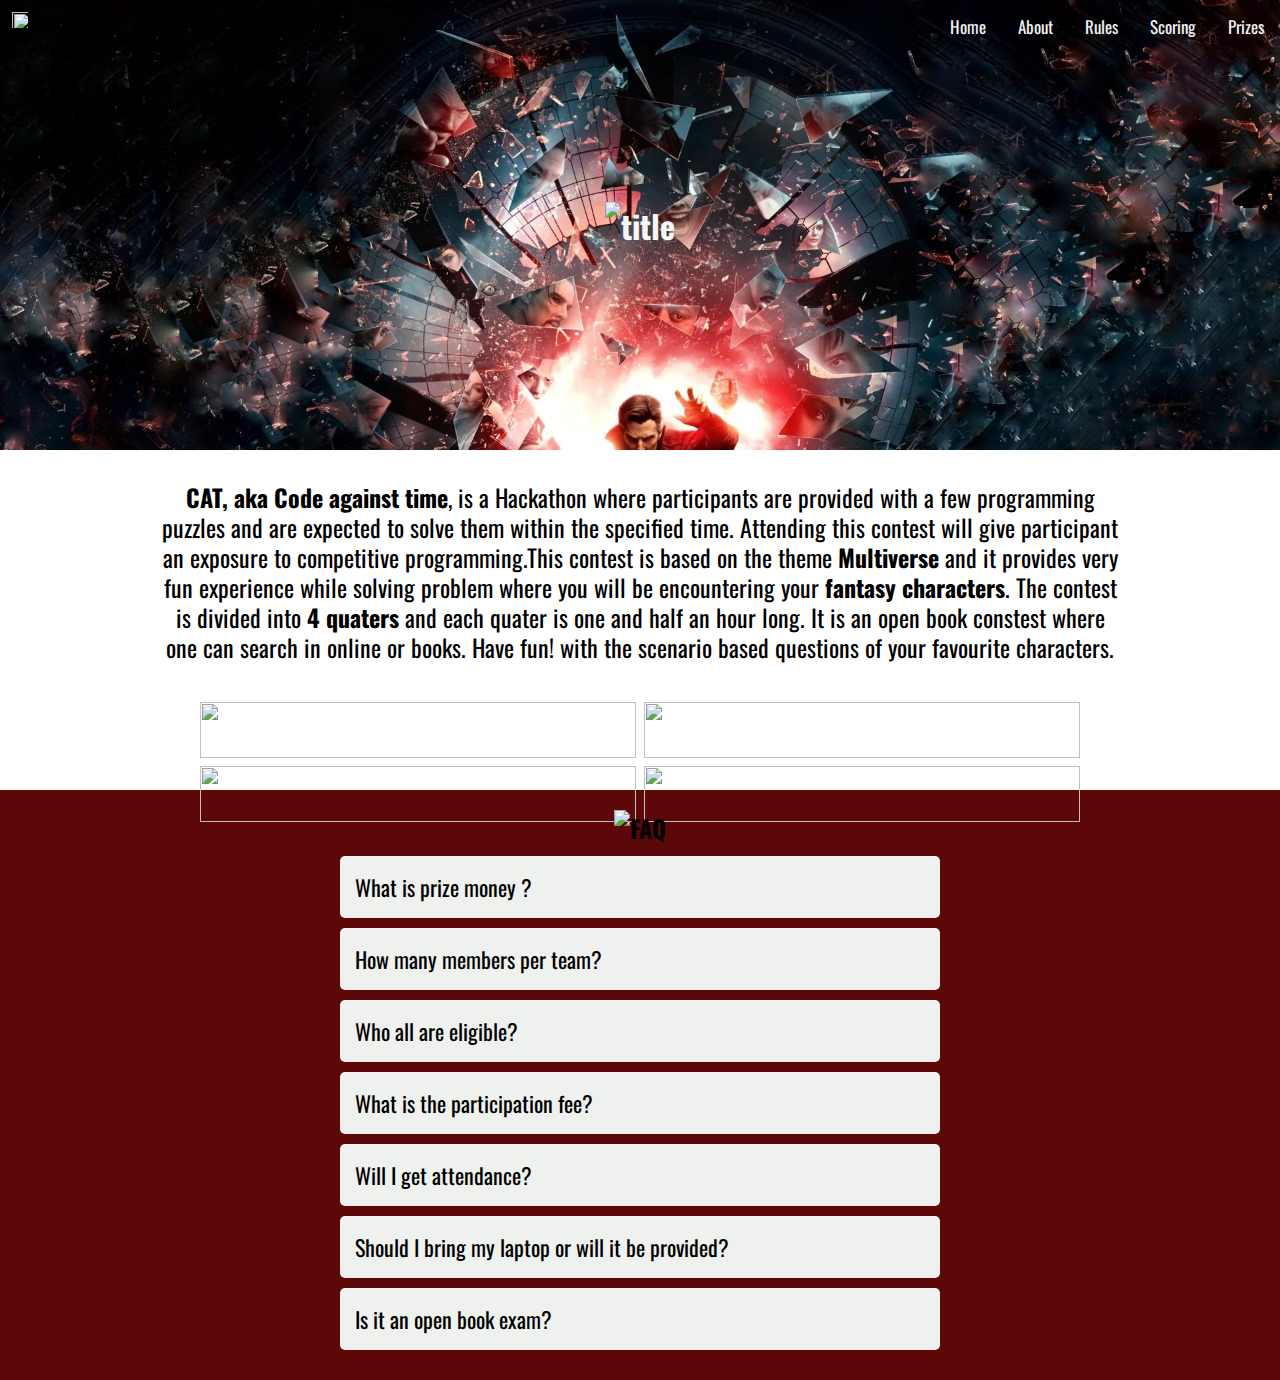
==== about.html @ 3b2adb3f "Merge pull request #10 from madhulika01/main" ====
<html>
  <head>
    <title>Multiverse Themed Hackathon</title>
    <link rel="stylesheet" href="style.css" />
    <link rel="preconnect" href="https://fonts.googleapis.com" />
    <link rel="preconnect" href="https://fonts.gstatic.com" crossorigin />
    <link
      href="https://fonts.googleapis.com/css2?family=Oswald:wght@200;300&display=swap"
      rel="stylesheet"
    />
    <link
      rel="stylesheet"
      href="https://cdnjs.cloudflare.com/ajax/libs/font-awesome/4.7.0/css/font-awesome.min.css"
    />
    <style>
       *{
         box-sizing: border-box;
       }
       .faq{
        background-color: rgb(93, 8, 8);
        padding:20px;
       }
        .layout{
            width: 600px;
            margin: auto;
            background-color: rgb(93, 8, 8);
        }
        .accordion{
            padding: 10px;
            margin-top: 10px;
            margin-bottom: 10px;
            background: rgb(238, 241, 238);
            border-radius: 5px;
        }
        .accordion__question p{
            margin: 5px;
            padding: 0;
            font-size: 22px;
        }
        .accordion__answer p{
            margin: 5px;
            padding: 10px;
            font-size: 20px;
            color: rgb(255, 255, 255);
            background: rgb(88, 13, 13);
            border-radius: 8px; 
        }
        .accordion:hover{
            cursor: pointer;
        }
        .accordion__answer {
            display: none;
        } 
        .accordion.active .accordion__answer {
            display: block;
        }
    </style>
  </head>
  <body>
    <div class="about-img">
      <div class="topnav" id="myTopnav">
        <img
          src="favicon-bg.png"
          alt="fav-icon"
          height="40px"
          width="40px"
          style="float: left; padding: 12px"
          id="fav-icon"
        />
        <a href="javascript:void(0);" class="icon" onclick="myFunction()">
          <i class="fa fa-bars"></i>
        </a>
        <a href="prizes.html">Prizes</a>
        <a href="scoring.html">Scoring</a>
        <a href="rules.html">Rules</a>
        <a href="about.html">About</a>
        <a href="index.html" class="active">Home</a>
      </div>
      <script>
        function myFunction() {
          var x = document.getElementById("myTopnav");
          if (x.className === "topnav") {
            x.className += " responsive";
          } else {
            x.className = "topnav";
          }
        }
      </script>
      <div class="about-txt">
        <!-- <h1><img src="https://see.fontimg.com/api/renderfont4/WyJZn/eyJyIjoiZnMiLCJoIjo3MCwidyI6MTI1MCwiZnMiOjU2LCJmZ2MiOiIjRkZGRkZGIiwiYmdjIjoiI0Y0RjNGMCIsInQiOjF9/QUJPVVQ/dragonlord.png" alt="title"></h1> -->
        <h1>
          <img
            srcset="
              https://see.fontimg.com/api/renderfont4/WyJZn/eyJyIjoiZnMiLCJoIjo3MCwidyI6MTI1MCwiZnMiOjU2LCJmZ2MiOiIjRkZGRkZGIiwiYmdjIjoiI0Y0RjNGMCIsInQiOjF9/QUJPVVQ/dragonlord.png  480w,
              https://see.fontimg.com/api/renderfont4/WyJZn/eyJyIjoiZnMiLCJoIjo3MCwidyI6MTI1MCwiZnMiOjU2LCJmZ2MiOiIjRkZGRkZGIiwiYmdjIjoiI0Y0RjNGMCIsInQiOjF9/QUJPVVQ/dragonlord.png 1500w
            "
            sizes="(max-width: 600px) 480px"
            src="https://see.fontimg.com/api/renderfont4/WyJZn/eyJyIjoiZnMiLCJoIjo3MCwidyI6MTI1MCwiZnMiOjU2LCJmZ2MiOiIjRkZGRkZGIiwiYmdjIjoiI0Y0RjNGMCIsInQiOjF9/QUJPVVQ/dragonlord.png"
            alt="title"
          />
        </h1>
      </div>
    </div>
    <div class="about">
      <p>
        <b>CAT, aka Code against time</b>, is a Hackathon where participants are
        provided with a few programming puzzles and are expected to solve them
        within the specified time. Attending this contest will give participant
        an exposure to competitive programming.This contest is based on the
        theme <b>Multiverse</b> and it provides very fun experience while
        solving problem where you will be encountering your
        <b>fantasy characters</b>. The contest is divided into
        <b>4 quaters</b> and each quater is one and half an hour long. It is an
        open book constest where one can search in online or books. Have fun!
        with the scenario based questions of your favourite characters.
      </p>
    </div>
    <div class="gifs">
      <div class="row">
        <div class="column">
          <img
            src="https://64.media.tumblr.com/25c93ebc9e76333595eb48a39d6b54f7/6b5ae36040d77751-19/s540x810/16929bec14811be42f1337531ce4b23b572ebbc3.gifv"
            style="width: 100%"
          />
          <img
            src="https://i.pinimg.com/originals/08/11/1c/08111c3235ace0254a0ac236091f7a5f.gif"
            style="width: 100%"
          />
        </div>
        <div class="column">
          <img
            src="https://media0.giphy.com/media/kItp7SxtBjqMkNJMrU/giphy.gif"
            style="width: 100%"
          />
          <img
            src="https://y.yarn.co/22fa91cd-1280-4666-a57a-2a7d32b4332d_text.gif"
            style="width: 100%"
          />
        </div>
      </div>
    </div>
    <div class="faq">
        <center>
          <h2>
            <img src="https://see.fontimg.com/api/renderfont4/WyJZn/eyJyIjoiZnMiLCJoIjo4NiwidyI6MTI1MCwiZnMiOjY5LCJmZ2MiOiIjRkZGQUZBIiwiYmdjIjoiIzEwMEUwRSIsInQiOjF9/RkFR/dragonlord.png" alt="FAQ">
          </h2>
        </center>
        <div class="layout">
          <div class="accordion">
              <div class="accordion__question">
                  <p>What is prize money ?</p>
              </div>
              <div class="accordion__answer">
                  <p>First prize-7k<br>
                      Second prize-5k<br>
                      Third prize-3k</p>
              </div>
          </div>
          <div class="accordion">
              <div class="accordion__question">
                  <p>How many members per team?</p>
              </div>
              <div class="accordion__answer">
                  <p>
                      Maximum 3 members and minimum 1 member.
                  </p>
              </div>
          </div>
          <div class="accordion">
              <div class="accordion__question">
                  <p>Who all are eligible?</p>
              </div>
              <div class="accordion__answer">
                  <p>
                      All the students of gitam bangalore campus are eligible.
                  </p>
              </div>
          </div>
          <div class="accordion">
              <div class="accordion__question">
                  <p>What is the participation fee?</p>
              </div>
              <div class="accordion__answer">
                  <p>
                      There is no participation fee, its absolutly free.
                  </p>
              </div>
          </div>
          <div class="accordion">
              <div class="accordion__question">
                  <p>Will I get attendance?</p>
              </div>
              <div class="accordion__answer">
                  <p>
                      Yes you will be given attendance for all the classes during the event time.
                  </p>
              </div>
          </div>
          <div class="accordion">
              <div class="accordion__question">
                  <p>Should I bring my laptop or will it be provided?</p> 
              </div>
              <div class="accordion__answer">
                  <p>
                      System will be provided by college.
                  </p>
              </div>
          </div>
          <div class="accordion">
              <div class="accordion__question">
                  <p>Is it an open book exam?</p>
              </div>
              <div class="accordion__answer">
                  <p>
                      Yes you can use any source or material to get the answer
                  </p>
              </div>
          </div>         
      </div>
      <script>
          let answers=document.querySelectorAll(".accordion");
          answers.forEach((event)=>{
              event.addEventListener('click',()=>{
                  if(event.classList.contains("active")){
                      event.classList.remove("active");
                  }
                  else{
                      event.classList.add("active");
                  }
              })
          })
      </script>
      </div>
  </body>
</html>
---- style.css ----
* {
  margin: 0;
  padding: 0;
  font-family: "Oswald", sans-serif;
}
.home-txt,
.about-txt,
.rules-txt,
.scoring-txt,
.prizes-txt {
  text-align: center;
  position: absolute;
  top: 50%;
  left: 50%;
  transform: translate(-50%, -50%);
  color: rgb(243, 247, 247);
}
.topnav {
  overflow: hidden;
}

.topnav a {
  float: right;
  display: block;
  color: #f2f2f2;
  text-align: center;
  padding: 14px 16px;
  text-decoration: none;
  font-size: 17px;
}

.topnav a:hover {
  background-color: #585b7067;
  color: white;
}
.topnav .icon {
  display: none;
}

@media screen and (max-width: 600px) {
  .topnav a {
    display: none;
  }
  .topnav a.icon {
    float: right;
    display: block;
  }
}

@media screen and (max-width: 600px) {
  .topnav.responsive {
    position: relative;
  }
  .topnav.responsive .icon {
    position: absolute;
    right: 0;
    top: 0;
  }
  .topnav.responsive a {
    float: none;
    display: block;
    text-align: center;
  }
}
.home-img {
  background-image: url("homepage.jpeg");
  /* filter: saturate(60%); */
  height: 100%;
  background-repeat: no-repeat;
  background-size: cover;
  position: relative;
  /* background-blend-mode: saturation; */
}
@media screen and (max-width: 900px) {
  .home-img {
    background-image: url("homepage.jpeg");
    height: 380px;
  }
  .poster img {
    width: 200px;
    height: 300px;
  }
}
@media screen and (max-width: 600px) {
  .home-img {
    background-image: url("homepage.jpeg");
    height: 240px;
  }
}
.venue {
  padding: 30px;
}
.venue h2 {
  text-align: center;
  font-family: "Times New Roman", Times, serif;
  line-height: 2;
}
.about-img,
.rules-img,
.scoring-img,
.prizes-img {
  background-image: url("homepage.jpeg");
  /* filter: saturate(60%); */
  height: 50%;
  background-repeat: no-repeat;
  background-size: cover;
  position: relative;
  /* background-blend-mode: saturation; */
}
@media screen and (max-width: 900px) {
  .about-img,
  .rules-img,
  .scoring-img,
  .prizes-img {
    background-image: url("homepage.jpeg");
    /* filter: saturate(60%); */
    height: 30%;
    background-repeat: no-repeat;
    background-size: cover;
    position: relative;
    /* background-blend-mode: saturation; */
  }
}
@media screen and (max-width: 600px) {
  .about-img,
  .rules-img,
  .scoring-img,
  .prizes-img {
    background-image: url("homepage.jpeg");
    /* filter: saturate(60%); */
    height: 30%;
    background-repeat: no-repeat;
    background-size: cover;
    position: relative;
    /* background-blend-mode: saturation; */
  }
}
.rules,
.scoring {
  display: flex;
  align-items: center;
  justify-content: center;
  margin: auto;
  width: 80%;
  font-size: 22px;
  line-height: 1.25;
  padding: 24px;
}
@media screen and (max-width: 900px) {
  .rules,
  .scoring {
    margin: auto;
    width: 80%;
    font-size: 15px;
    line-height: 1;
    padding: 20px;
  }
  .rules img,
  .scoring img {
    max-width: 30%;
  }
  .rules_image,
  .scoringimage {
    flex-basis: 100%;
  }
  .rules_text,
  .scoringtext {
    font-size: 14px;
    padding-left: 10px;
  }
}
@media screen and (max-width: 600px) {
  .rules,
  .scoring {
    margin: auto;
    width: 80%;
    font-size: 15px;
    line-height: 1;
    padding: 10px;
  }
  .rules img,
  .scoring img {
    max-width: 15%;
  }
  .rules_image,
  .scoringimage {
    flex-basis: 100%;
  }
  .rules_text,
  .scoringtext {
    font-size: 14px;
    padding-left: 10px;
  }
}
.rules img,
.scoring img {
  max-width: 80%;
}
.rules_image,
.scoringimage {
  flex-basis: 30%;
}
.rules_text,
.scoringtext {
  font-size: 20px;
  padding-left: 20px;
}
.about {
  padding: 32px;
  font-size: 24px;
  text-align: center;
  line-height: 1.25;
  margin: auto;
  width: 80%;
}
@media screen and (max-width: 900px) {
  .about {
    padding: 20px;
    font-size: 10px;
  }
}
@media screen and (max-width: 600px) {
  .about {
    padding: 20px;
    font-size: 12px;
  }
}
.gifs {
  margin: auto;
  width: 70%;
  padding-bottom: 40px;
}
.row {
  display: -ms-flexbox;
  display: flex;
  -ms-flex-wrap: wrap;
  flex-wrap: wrap;
  padding: 0 4px;
}
.column {
  -ms-flex: 50%;
  flex: 50%;
  max-width: 50%;
  padding: 0 4px;
}
.column img {
  margin-top: 8px;
  vertical-align: middle;
  width: 100%;
}
@media screen and (max-width: 600px) {
  .column {
    -ms-flex: 100%;
    flex: 100%;
    max-width: 100%;
  }
}
.button a:link,
a:visited {
  background-color: rgb(135, 28, 28);
  color: azure;
  text-decoration: none;
  display: inline-block;
}
.button {
  border: none;
  background-color: rgb(135, 28, 28);
  padding: 16px;
  text-align: center;
  text-decoration: none;
  display: inline-block;
  font-size: 20px;
  margin: 4px 2px;
  transition-duration: 0.4s;
  cursor: pointer;
  font-weight: bold;
  width: 400px;
}
@media screen and (max-width: 900px) {
  .button {
    width: 200px;
    font-size: 16px;
  }
}
@media screen and (max-width: 600px) {
  .button {
    width: 100px;
    font-size: 12px;
  }
}
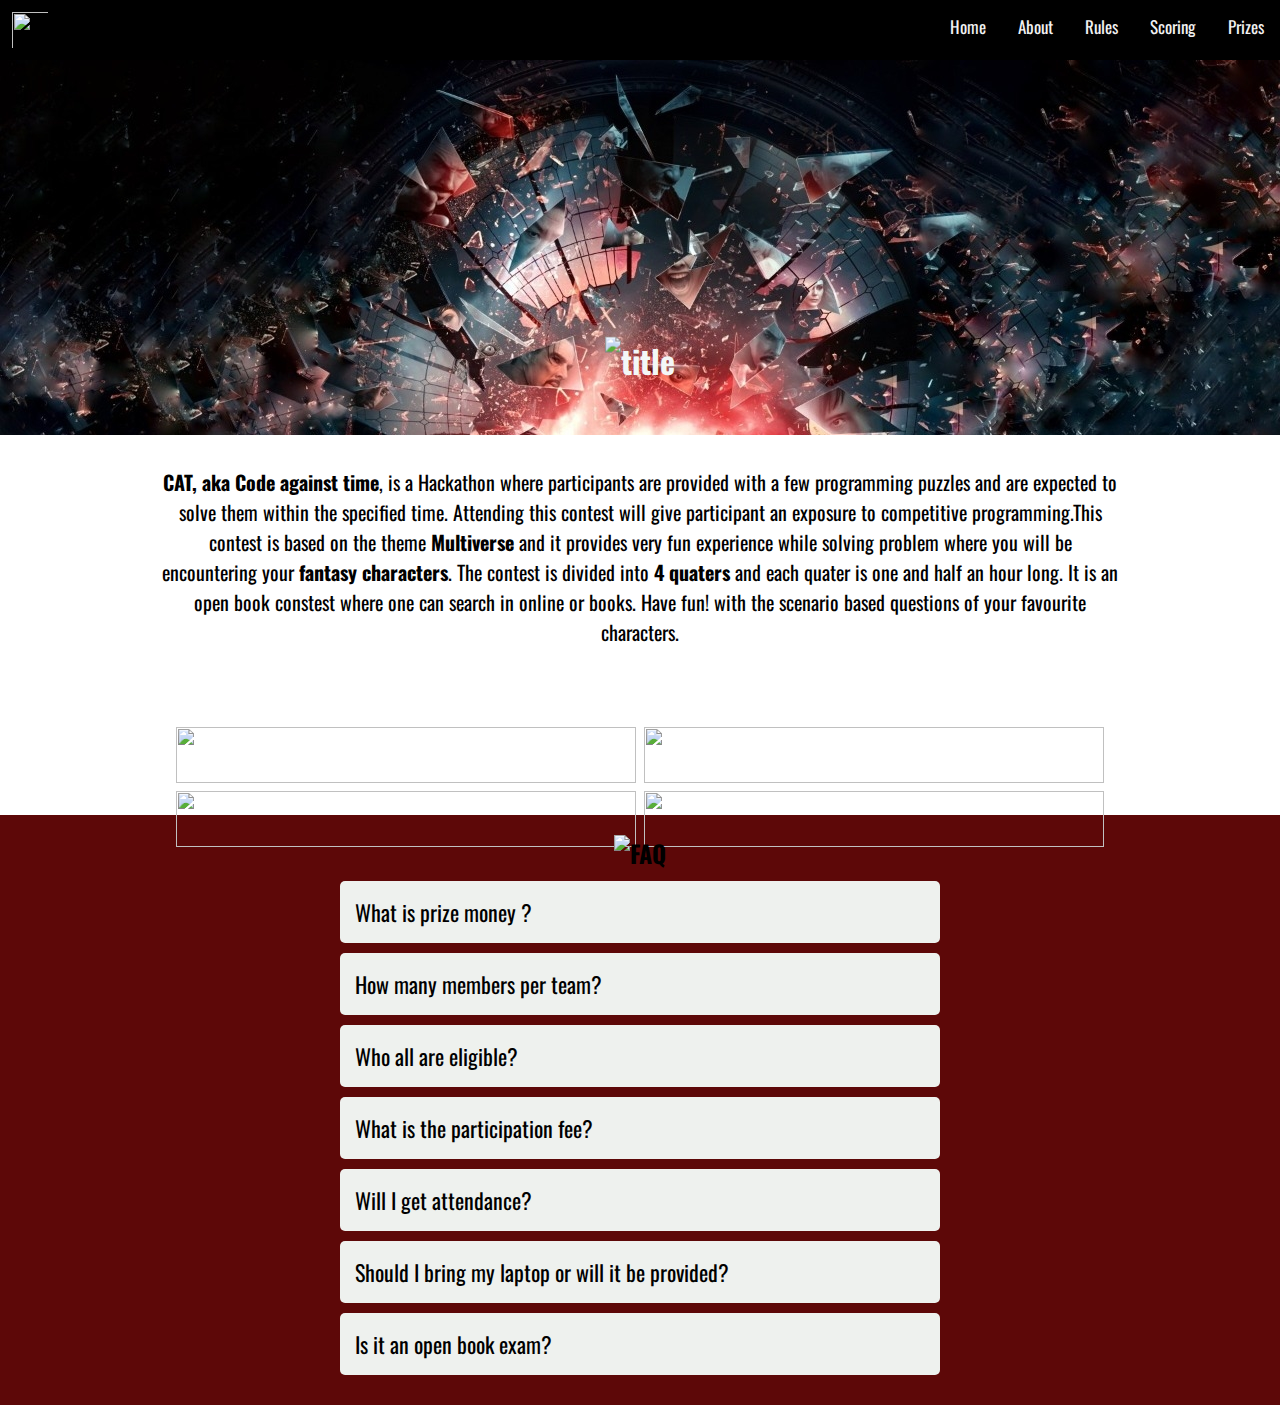
==== commit c37f54ad: "style changes" ====
--- a/about.html
+++ b/about.html
@@ -16,54 +16,16 @@
        *{
          box-sizing: border-box;
        }
-       .faq{
-        background-color: rgb(93, 8, 8);
-        padding:20px;
-       }
-        .layout{
-            width: 600px;
-            margin: auto;
-            background-color: rgb(93, 8, 8);
-        }
-        .accordion{
-            padding: 10px;
-            margin-top: 10px;
-            margin-bottom: 10px;
-            background: rgb(238, 241, 238);
-            border-radius: 5px;
-        }
-        .accordion__question p{
-            margin: 5px;
-            padding: 0;
-            font-size: 22px;
-        }
-        .accordion__answer p{
-            margin: 5px;
-            padding: 10px;
-            font-size: 20px;
-            color: rgb(255, 255, 255);
-            background: rgb(88, 13, 13);
-            border-radius: 8px; 
-        }
-        .accordion:hover{
-            cursor: pointer;
-        }
-        .accordion__answer {
-            display: none;
-        } 
-        .accordion.active .accordion__answer {
-            display: block;
-        }
     </style>
   </head>
   <body>
-    <div class="about-img">
+    <div class="aboutimgresponsive">
       <div class="topnav" id="myTopnav">
         <img
           src="favicon-bg.png"
           alt="fav-icon"
-          height="40px"
-          width="40px"
+          height="60px"
+          width="60px"
           style="float: left; padding: 12px"
           id="fav-icon"
         />
@@ -86,6 +48,7 @@
           }
         }
       </script>
+      <img src="bannerimage.jpeg" alt="about" class="about-img" />
       <div class="about-txt">
         <!-- <h1><img src="https://see.fontimg.com/api/renderfont4/WyJZn/eyJyIjoiZnMiLCJoIjo3MCwidyI6MTI1MCwiZnMiOjU2LCJmZ2MiOiIjRkZGRkZGIiwiYmdjIjoiI0Y0RjNGMCIsInQiOjF9/QUJPVVQ/dragonlord.png" alt="title"></h1> -->
         <h1>
@@ -120,21 +83,17 @@
         <div class="column">
           <img
             src="https://64.media.tumblr.com/25c93ebc9e76333595eb48a39d6b54f7/6b5ae36040d77751-19/s540x810/16929bec14811be42f1337531ce4b23b572ebbc3.gifv"
-            style="width: 100%"
           />
           <img
             src="https://i.pinimg.com/originals/08/11/1c/08111c3235ace0254a0ac236091f7a5f.gif"
-            style="width: 100%"
           />
         </div>
         <div class="column">
           <img
             src="https://media0.giphy.com/media/kItp7SxtBjqMkNJMrU/giphy.gif"
-            style="width: 100%"
           />
           <img
             src="https://y.yarn.co/22fa91cd-1280-4666-a57a-2a7d32b4332d_text.gif"
-            style="width: 100%"
           />
         </div>
       </div>
--- a/style.css
+++ b/style.css
@@ -3,11 +3,18 @@
   padding: 0;
   font-family: "Oswald", sans-serif;
 }
-.home-txt,
 .about-txt,
 .rules-txt,
 .scoring-txt,
 .prizes-txt {
+  text-align: center;
+  position: absolute;
+  top: 40%;
+  left: 50%;
+  transform: translate(-50%, -50%);
+  color: rgb(243, 247, 247);
+}
+.home-txt {
   text-align: center;
   position: absolute;
   top: 50%;
@@ -15,8 +22,30 @@
   transform: translate(-50%, -50%);
   color: rgb(243, 247, 247);
 }
+@media screen and (max-width: 500px) {
+  .about-txt,
+  .rules-txt,
+  .scoring-txt,
+  .prizes-txt {
+    text-align: center;
+    position: absolute;
+    top: 75%;
+    left: 50%;
+    transform: translate(-50%, -50%);
+    color: rgb(243, 247, 247);
+  }
+  .home-txt {
+    text-align: center;
+    position: absolute;
+    top: 70%;
+    left: 50%;
+    transform: translate(-50%, -50%);
+    color: rgb(243, 247, 247);
+  }
+}
 .topnav {
   overflow: hidden;
+  background-color: rgb(0, 0, 0);
 }
 
 .topnav a {
@@ -37,7 +66,7 @@
   display: none;
 }
 
-@media screen and (max-width: 600px) {
+@media screen and (max-width: 500px) {
   .topnav a {
     display: none;
   }
@@ -45,9 +74,12 @@
     float: right;
     display: block;
   }
-}
-
-@media screen and (max-width: 600px) {
+  #fav-icon {
+    width: 40px;
+    height: 40px;
+  }
+}
+@media screen and (max-width: 500px) {
   .topnav.responsive {
     position: relative;
   }
@@ -63,28 +95,21 @@
   }
 }
 .home-img {
-  background-image: url("homepage.jpeg");
-  /* filter: saturate(60%); */
-  height: 100%;
-  background-repeat: no-repeat;
-  background-size: cover;
-  position: relative;
-  /* background-blend-mode: saturation; */
-}
-@media screen and (max-width: 900px) {
-  .home-img {
-    background-image: url("homepage.jpeg");
-    height: 380px;
-  }
-  .poster img {
-    width: 200px;
-    height: 300px;
-  }
-}
-@media screen and (max-width: 600px) {
-  .home-img {
-    background-image: url("homepage.jpeg");
-    height: 240px;
+  width: 100%;
+  height: auto;
+}
+@media screen and (max-width: 500px) {
+  .homeimgresposive img {
+    width: 100%;
+    height: auto;
+  }
+  .homeimgresposive {
+    position: relative;
+  }
+  .multiverse {
+    position: absolute;
+    top: 8px;
+    left: 8px;
   }
 }
 .venue {
@@ -99,136 +124,36 @@
 .rules-img,
 .scoring-img,
 .prizes-img {
-  background-image: url("homepage.jpeg");
-  /* filter: saturate(60%); */
-  height: 50%;
-  background-repeat: no-repeat;
-  background-size: cover;
-  position: relative;
-  /* background-blend-mode: saturation; */
-}
-@media screen and (max-width: 900px) {
-  .about-img,
-  .rules-img,
-  .scoring-img,
-  .prizes-img {
-    background-image: url("homepage.jpeg");
-    /* filter: saturate(60%); */
-    height: 30%;
-    background-repeat: no-repeat;
-    background-size: cover;
+  width: 100%;
+  height: auto;
+}
+@media screen and (max-width: 500px) {
+  .aboutimgresponsive img,
+  .prizesimgresponsive img,
+  .scoringimgresponsive img,
+  .rulesimgresponsive img {
+    width: 100%;
+    height: auto;
+  }
+  .aboutimgresponsive,
+  .prizesimgresponsive,
+  .scoringimgresponsive,
+  .rulesimgresponsive {
     position: relative;
-    /* background-blend-mode: saturation; */
-  }
-}
-@media screen and (max-width: 600px) {
-  .about-img,
-  .rules-img,
-  .scoring-img,
-  .prizes-img {
-    background-image: url("homepage.jpeg");
-    /* filter: saturate(60%); */
-    height: 30%;
-    background-repeat: no-repeat;
-    background-size: cover;
-    position: relative;
-    /* background-blend-mode: saturation; */
-  }
-}
-.rules,
-.scoring {
-  display: flex;
-  align-items: center;
-  justify-content: center;
-  margin: auto;
-  width: 80%;
-  font-size: 22px;
-  line-height: 1.25;
-  padding: 24px;
-}
-@media screen and (max-width: 900px) {
-  .rules,
-  .scoring {
-    margin: auto;
-    width: 80%;
-    font-size: 15px;
-    line-height: 1;
-    padding: 20px;
-  }
-  .rules img,
-  .scoring img {
-    max-width: 30%;
-  }
-  .rules_image,
-  .scoringimage {
-    flex-basis: 100%;
-  }
-  .rules_text,
-  .scoringtext {
-    font-size: 14px;
-    padding-left: 10px;
-  }
-}
-@media screen and (max-width: 600px) {
-  .rules,
-  .scoring {
-    margin: auto;
-    width: 80%;
-    font-size: 15px;
-    line-height: 1;
-    padding: 10px;
-  }
-  .rules img,
-  .scoring img {
-    max-width: 15%;
-  }
-  .rules_image,
-  .scoringimage {
-    flex-basis: 100%;
-  }
-  .rules_text,
-  .scoringtext {
-    font-size: 14px;
-    padding-left: 10px;
-  }
-}
-.rules img,
-.scoring img {
-  max-width: 80%;
-}
-.rules_image,
-.scoringimage {
-  flex-basis: 30%;
-}
-.rules_text,
-.scoringtext {
+  }
+}
+.about,
+.gifs {
+  margin-left: 10%;
+  margin-right: 10%;
+}
+.about p {
+  padding: 32px;
   font-size: 20px;
-  padding-left: 20px;
-}
-.about {
-  padding: 32px;
-  font-size: 24px;
-  text-align: center;
-  line-height: 1.25;
-  margin: auto;
-  width: 80%;
-}
-@media screen and (max-width: 900px) {
-  .about {
-    padding: 20px;
-    font-size: 10px;
-  }
-}
-@media screen and (max-width: 600px) {
-  .about {
-    padding: 20px;
-    font-size: 12px;
-  }
+  text-align: center;
 }
 .gifs {
-  margin: auto;
-  width: 70%;
-  padding-bottom: 40px;
+  padding: 40px;
 }
 .row {
   display: -ms-flexbox;
@@ -253,6 +178,14 @@
     -ms-flex: 100%;
     flex: 100%;
     max-width: 100%;
+  }
+  .about,
+  .gifs {
+    margin: auto;
+  }
+  .about p {
+    padding: 12px;
+    font-size: 12px;
   }
 }
 .button a:link,
@@ -288,3 +221,185 @@
     font-size: 12px;
   }
 }
+/* faq */
+.faq {
+  background-color: rgb(93, 8, 8);
+  padding: 20px;
+}
+.layout {
+  width: 600px;
+  margin: auto;
+  background-color: rgb(93, 8, 8);
+}
+.accordion {
+  padding: 10px;
+  margin-top: 10px;
+  margin-bottom: 10px;
+  background: rgb(238, 241, 238);
+  border-radius: 5px;
+}
+.accordion__question p {
+  margin: 5px;
+  padding: 0;
+  font-size: 22px;
+}
+.accordion__answer p {
+  margin: 5px;
+  padding: 10px;
+  font-size: 20px;
+  color: rgb(255, 255, 255);
+  background: rgb(88, 13, 13);
+  border-radius: 8px;
+}
+.accordion:hover {
+  cursor: pointer;
+}
+.accordion__answer {
+  display: none;
+}
+.accordion.active .accordion__answer {
+  display: block;
+}
+/* scoring  */
+.scoring {
+  display: flex;
+  flex-wrap: wrap;
+  font-size: 24px;
+  padding: 24px 0;
+  margin-left: 15%;
+  margin-right: 15%;
+}
+
+.scoringtext {
+  padding: 10px;
+  flex: 70%;
+}
+
+.scoringimage {
+  padding: 10px;
+  flex: 30%;
+}
+.scoringimage img {
+  width: 80%;
+}
+/* .prizesimage img{
+  width:80%;
+} */
+@media (max-width: 600px) {
+  .scoring {
+    margin: auto;
+    font-size: 12px;
+  }
+  .scoringtext,
+  .scoringimage {
+    flex: 100%;
+  }
+  .scoringimage img {
+    width: 60%;
+  }
+}
+/*prizes*/
+.prizes {
+  display: flex;
+  flex-wrap: wrap;
+  font-size: 24px;
+  padding: 24px 0;
+  margin-left: 10%;
+  margin-right: 10%;
+}
+.prizestext {
+  padding: 10px;
+  flex: 70%;
+}
+.prizesimage {
+  padding: 10px;
+  flex: 30%;
+}
+.prizesimage img {
+  width: 100%;
+}
+@media (max-width: 600px) {
+  .prizes {
+    margin: auto;
+    font-size: 12px;
+  }
+  .prizestext,
+  .prizesimage {
+    flex: 100%;
+  }
+  .prizesimage img {
+    width: 70%;
+  }
+}
+/* rules */
+.rules {
+  display: flex;
+  flex-wrap: wrap;
+  font-size: 24px;
+  padding: 24px 0;
+  margin-left: 10%;
+  margin-right: 10%;
+}
+
+.rulestext {
+  padding: 10px;
+  flex: 80%;
+}
+
+.rulesimage {
+  padding: 10px;
+  flex: 20%;
+}
+@media (max-width: 600px) {
+  .rules {
+    margin: auto;
+    font-size: 12px;
+    padding: 10px;
+  }
+  .rulestext,
+  .rulesimage {
+    flex: 100%;
+  }
+  .rulesimage img {
+    width: 20%;
+  }
+}
+/*Banner home page*/
+* {
+  box-sizing: border-box;
+}
+.banner {
+  margin-left: 20%;
+  margin-right: 20%;
+}
+.banner-row {
+  display: -ms-flexbox;
+  display: flex;
+  -ms-flex-wrap: wrap;
+  flex-wrap: wrap;
+  padding: 0 4px;
+}
+.banner-column {
+  max-width: 100%;
+  padding: 0 4px;
+}
+
+.banner-column img {
+  margin-top: 8px;
+  vertical-align: middle;
+  width: 100%;
+}
+@media screen and (max-width: 800px) {
+  .banner-column {
+    max-width: 100%;
+    margin: auto;
+  }
+}
+@media screen and (max-width: 600px) {
+  .banner-column {
+    -ms-flex: 100%;
+    flex: 100%;
+    max-width: 100%;
+    margin: auto;
+  }
+}
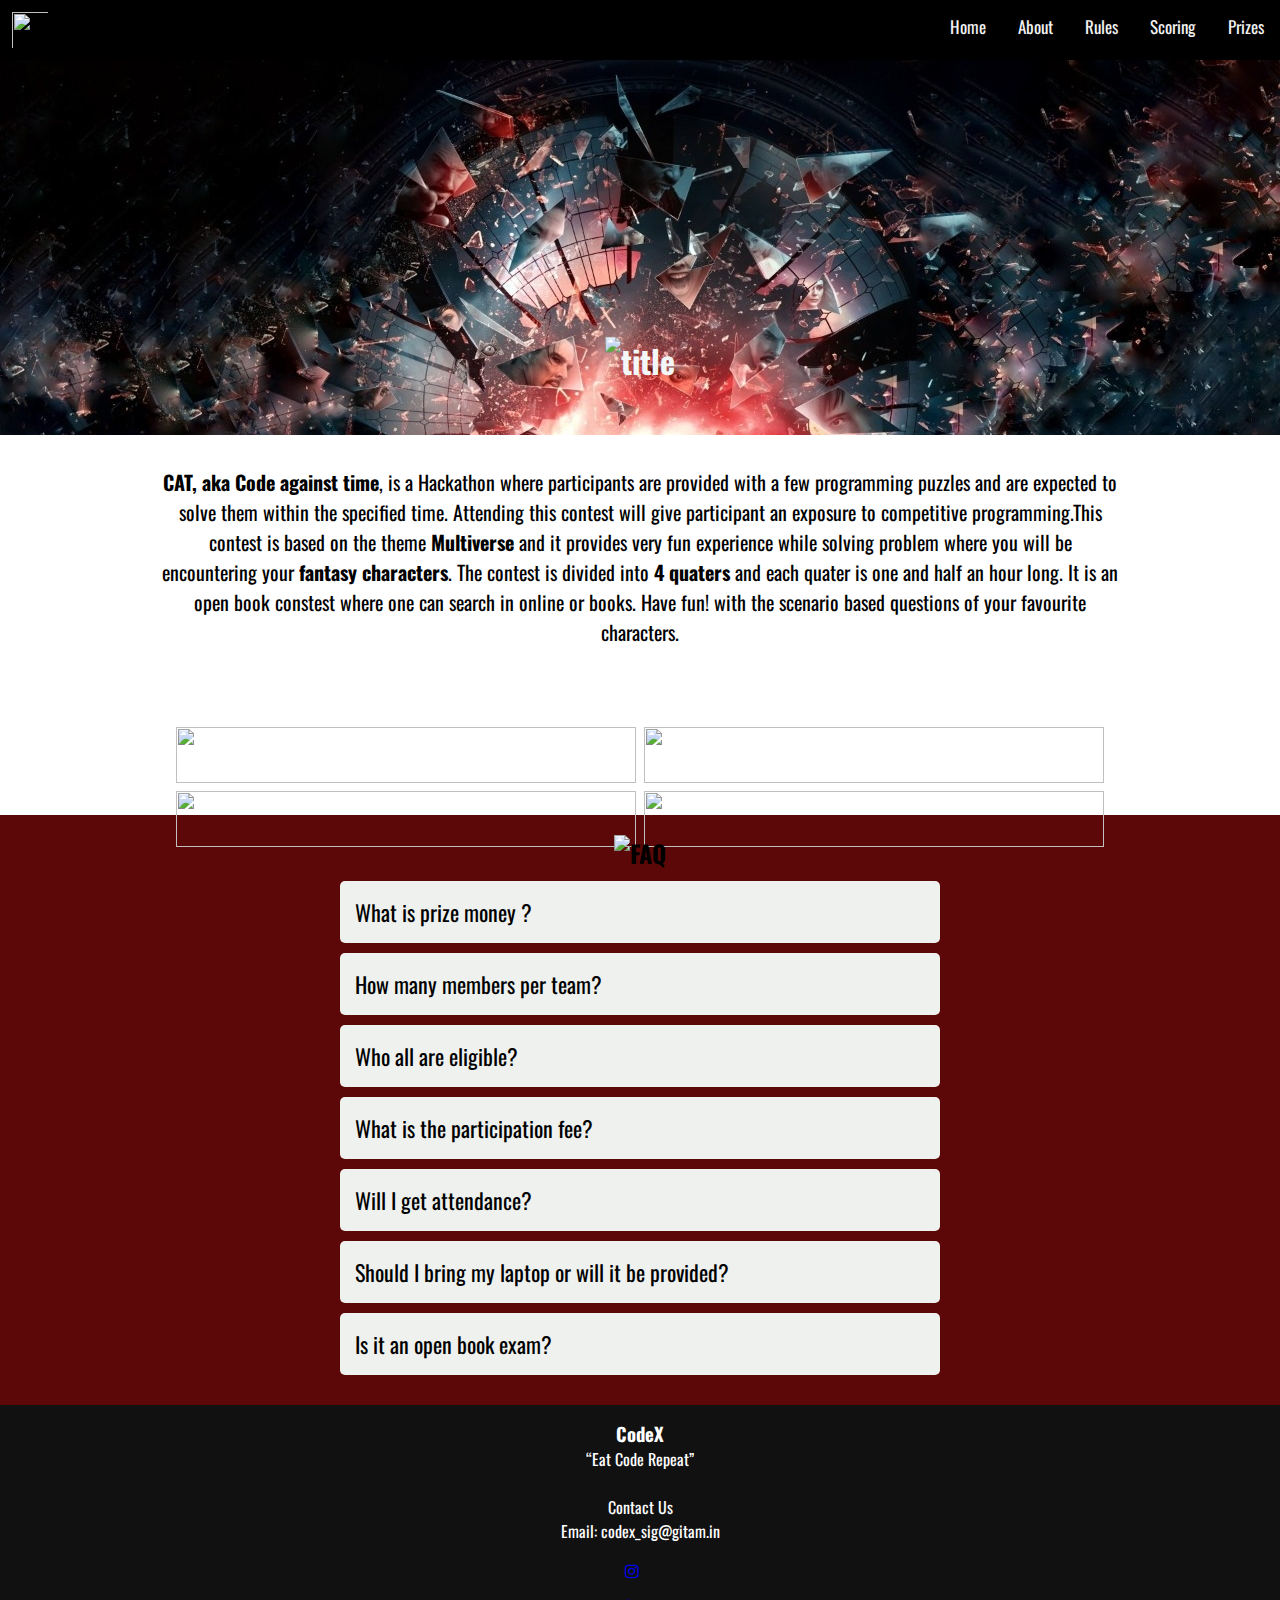
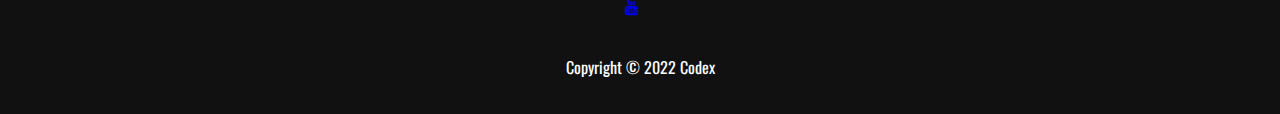
==== commit f5485722: "responsive faq" ====
--- a/about.html
+++ b/about.html
@@ -1,7 +1,10 @@
 <html>
   <head>
     <title>Multiverse Themed Hackathon</title>
+    <meta charset="UTF-8" />
+    <meta name="viewport" content="width=device-width" , initial-scaler="1.0" />
     <link rel="stylesheet" href="style.css" />
+    <link rel="stylesheet" href="footer.css" />
     <link rel="preconnect" href="https://fonts.googleapis.com" />
     <link rel="preconnect" href="https://fonts.gstatic.com" crossorigin />
     <link
@@ -12,11 +15,6 @@
       rel="stylesheet"
       href="https://cdnjs.cloudflare.com/ajax/libs/font-awesome/4.7.0/css/font-awesome.min.css"
     />
-    <style>
-       *{
-         box-sizing: border-box;
-       }
-    </style>
   </head>
   <body>
     <div class="aboutimgresponsive">
@@ -101,7 +99,16 @@
     <div class="faq">
         <center>
           <h2>
-            <img src="https://see.fontimg.com/api/renderfont4/WyJZn/eyJyIjoiZnMiLCJoIjo4NiwidyI6MTI1MCwiZnMiOjY5LCJmZ2MiOiIjRkZGQUZBIiwiYmdjIjoiIzEwMEUwRSIsInQiOjF9/RkFR/dragonlord.png" alt="FAQ">
+            <!-- <img src="https://see.fontimg.com/api/renderfont4/WyJZn/eyJyIjoiZnMiLCJoIjo4NiwidyI6MTI1MCwiZnMiOjY5LCJmZ2MiOiIjRkZGQUZBIiwiYmdjIjoiIzEwMEUwRSIsInQiOjF9/RkFR/dragonlord.png" alt="FAQ"> -->
+            <img
+            srcset="
+              https://see.fontimg.com/api/renderfont4/WyJZn/eyJyIjoiZnMiLCJoIjo4NiwidyI6MTI1MCwiZnMiOjY5LCJmZ2MiOiIjRkZGQUZBIiwiYmdjIjoiIzEwMEUwRSIsInQiOjF9/RkFR/dragonlord.png  480w,
+              https://see.fontimg.com/api/renderfont4/WyJZn/eyJyIjoiZnMiLCJoIjo4NiwidyI6MTI1MCwiZnMiOjY5LCJmZ2MiOiIjRkZGQUZBIiwiYmdjIjoiIzEwMEUwRSIsInQiOjF9/RkFR/dragonlord.png 1200w
+            "
+            sizes="(max-width: 600px) 480px"
+            src="https://see.fontimg.com/api/renderfont4/WyJZn/eyJyIjoiZnMiLCJoIjo4NiwidyI6MTI1MCwiZnMiOjY5LCJmZ2MiOiIjRkZGQUZBIiwiYmdjIjoiIzEwMEUwRSIsInQiOjF9/RkFR/dragonlord.png"
+            alt="FAQ"
+          />
           </h2>
         </center>
         <div class="layout">
@@ -111,8 +118,8 @@
               </div>
               <div class="accordion__answer">
                   <p>First prize-7k<br>
-                      Second prize-5k<br>
-                      Third prize-3k</p>
+                     Second prize-5k<br>
+                     Third prize-3k</p>
               </div>
           </div>
           <div class="accordion">
@@ -131,7 +138,7 @@
               </div>
               <div class="accordion__answer">
                   <p>
-                      All the students of gitam bangalore campus are eligible.
+                      All the students of Gitam Bangalore campus are eligible.
                   </p>
               </div>
           </div>
@@ -161,7 +168,7 @@
               </div>
               <div class="accordion__answer">
                   <p>
-                      System will be provided by college.
+                      If you have your PC get one orelse the system will be provided.
                   </p>
               </div>
           </div>
@@ -189,6 +196,20 @@
               })
           })
       </script>
-      </div>
+    </div>
+    <footer>
+      <div class="footer-content">
+        <h3>CodeX</h3> 
+          <p>“Eat Code Repeat” </p>
+          <p> <br>Contact Us<br>Email: codex_sig@gitam.in </p>
+          <ul class="socials">                    
+              <li><a href="https://www.instagram.com/codex_gitam/"><i class="fa fa-instagram"></i></a></li>&nbsp;
+              <li><a href="https://www.youtube.com/channel/UCZ9sd4Lj85osgKLdEO9Fi7w"><i class="fa fa-youtube"></i></a></li>
+          </ul>                      
+      </div>
+      <div class="footer-bottom">
+          <p>Copyright &copy; 2022 Codex</p>
+      </div>
+    </footer>
   </body>
 </html>
--- a/style.css
+++ b/style.css
@@ -2,6 +2,7 @@
   margin: 0;
   padding: 0;
   font-family: "Oswald", sans-serif;
+  box-sizing: border-box;
 }
 .about-txt,
 .rules-txt,
@@ -260,6 +261,15 @@
 .accordion.active .accordion__answer {
   display: block;
 }
+@media screen and (max-width: 600px) {
+  .layout {
+    width: 300px;
+  }
+  .accordion__question p,
+  .accordion__answer p {
+    font-size: 12px;
+  }
+}
 /* scoring  */
 .scoring {
   display: flex;
@@ -282,13 +292,11 @@
 .scoringimage img {
   width: 80%;
 }
-/* .prizesimage img{
-  width:80%;
-} */
 @media (max-width: 600px) {
   .scoring {
     margin: auto;
     font-size: 12px;
+    padding: 20px;
   }
   .scoringtext,
   .scoringimage {
@@ -322,6 +330,7 @@
   .prizes {
     margin: auto;
     font-size: 12px;
+    padding: 20px;
   }
   .prizestext,
   .prizesimage {
@@ -354,7 +363,7 @@
   .rules {
     margin: auto;
     font-size: 12px;
-    padding: 10px;
+    padding: 20px;
   }
   .rulestext,
   .rulesimage {
@@ -371,6 +380,7 @@
 .banner {
   margin-left: 20%;
   margin-right: 20%;
+  padding-bottom: 40px;
 }
 .banner-row {
   display: -ms-flexbox;
@@ -403,3 +413,53 @@
     margin: auto;
   }
 }
+
+/* timer */
+#timer {
+  font-size: 5em;
+  font-weight: 300;
+  color: white;
+  padding: 20px;
+  width: 700px;
+  margin-left: 35%;
+  margin-right: 35%;
+}
+
+#timer div {
+  display: inline-block;
+  min-width: 100px;
+  padding: 15px;
+  background: rgb(88, 13, 13);
+  border-radius: 10px;
+  margin: 15px;
+}
+
+#timer div span {
+  color: #ffffff;
+  display: block;
+  margin-top: 15px;
+  font-size: 0.35em;
+  font-weight: 200;
+}
+@media screen and (max-width: 600px) {
+  #timer {
+    font-size: 1em;
+    margin: auto;
+    width: 200px;
+    padding: 5px;
+  }
+  #timer div {
+    display: inline-block;
+    min-width: 50px;
+    padding: 5px;
+    margin: 5px;
+    border-radius: 5px;
+  }
+  #timer div span {
+    color: #ffffff;
+    display: block;
+    margin-top: 15px;
+    font-size: 0.85em;
+    font-weight: 200;
+  }
+}
--- a/footer.css
+++ b/footer.css
@@ -0,0 +1,26 @@
+footer {
+  background-color: #111;
+  color: white;
+  padding: 15px;
+}
+.footer-content h3 {
+  text-align: center;
+  justify-content: center;
+}
+.footer-content p {
+  text-align: center;
+}
+.socials li {
+  display: inline-block;
+  padding: 10px;
+}
+.socials {
+  margin-left: 48%;
+  margin-right: 46%;
+  padding: 10px 0;
+}
+.footer-bottom {
+  text-align: center;
+  padding-top: 20px;
+  padding-bottom: 20px;
+}
